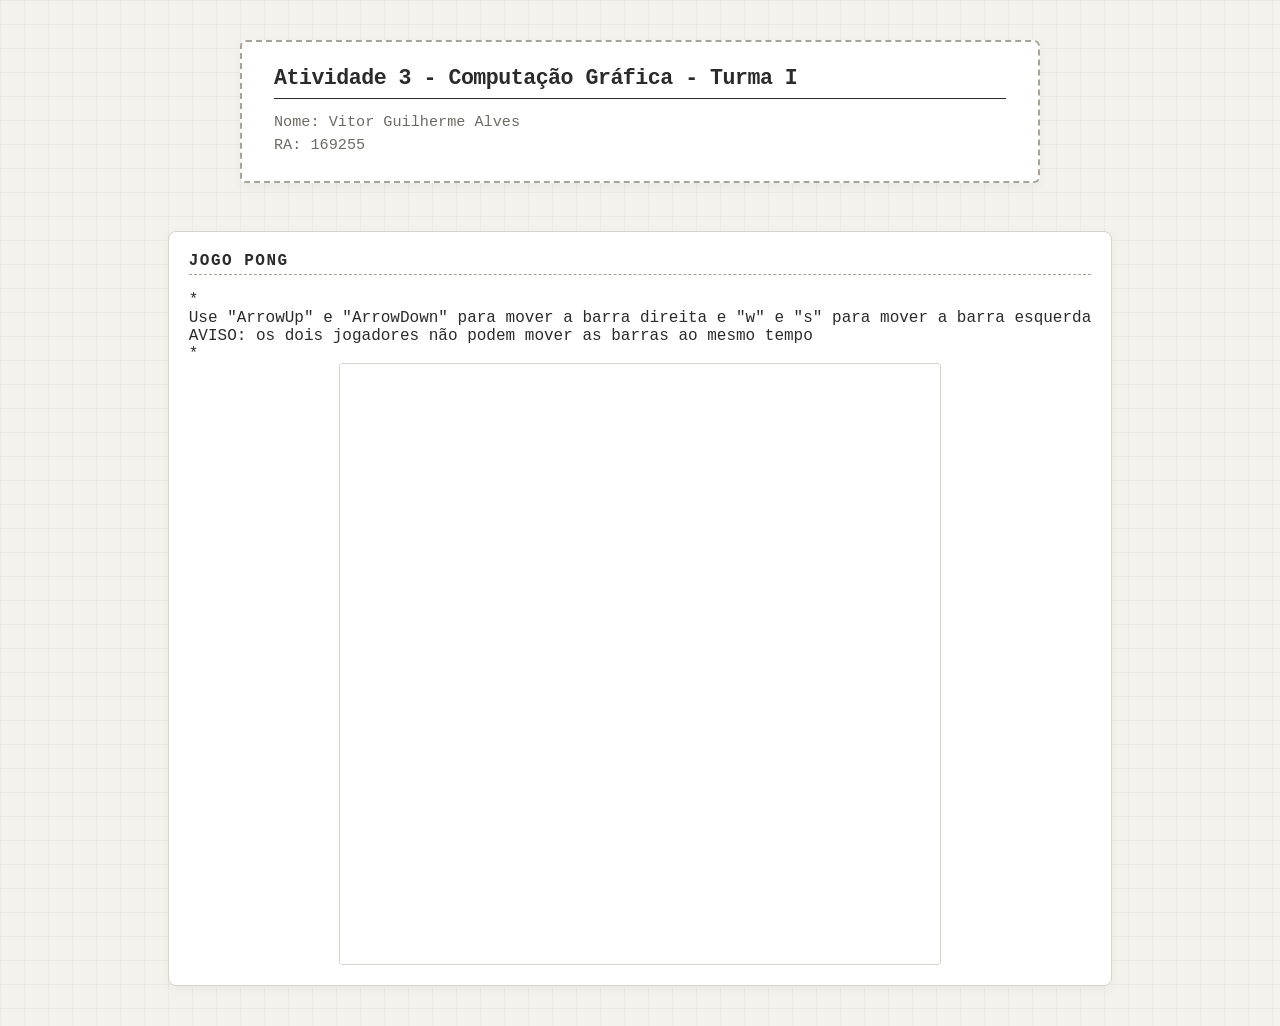
==== atividade 4 - animação POO/index.html @ ccef5398 "atividade 4 animação robo" ====
<!DOCTYPE html>
<html lang="pt-BR">
<head>
    <meta charset="UTF-8">
    <meta name="viewport" content="width=device-width, initial-scale=1.0">
    <title>Exercício WebGL - Manipulação de Canvas</title>
    <link rel="stylesheet" href="style.css">
</head>

<body>

    <header class="header">
        <div class="header-content">

            <h1>Atividade 3 - Computação Gráfica - Turma I</h1>

            <p>
                Nome: Vitor Guilherme Alves
            </p>
            <p>
                RA: 169255
            </p>

        </div>
    </header>


    <main class="container">

        <section class="canvas-section">

            <div class="canvas-grid">

                <!-- CANVAS 1 -->
                <article class="canvas-card">

                    <div class="canvas-title">
                        <h3>Jogo Pong</h3>
                        <p>*</p>
                        <p>Use "ArrowUp" e "ArrowDown" para mover a barra direita e "w" e "s" para mover a barra esquerda</p>
                        <p>AVISO: os dois jogadores não podem mover as barras ao mesmo tempo</p>
                        <p>*</p>
                    </div>

                    <div class="canvas-wrapper">
                        <canvas
                            id="canvas1"
                            width="600"
                            height="600">
                        </canvas>
                    </div>

                </article>

            </div>

        </section>

    </main>

    <script src="m3.js"></script>
    <script  src="main.js"></script>
</body>
</html>
---- atividade 4 - animação POO/style.css ----
:root {
    --bg-color: #f4f2ec;
    --card-bg: #ffffff;
    --text-main: #2b2b2b;
    --text-muted: #6e6b66;
    --border-color: #d8d3c9;
    --sketch-line: #a8a297;
    --shadow: 0 4px 12px rgba(0, 0, 0, 0.04);
}

* {
    box-sizing: border-box;
    margin: 0;
    padding: 0;
}

body {
    font-family: 'Courier New', Courier, monospace;
    background-color: var(--bg-color);
    /* Padrão de fundo estilo bloco de rascunho / papel milimetrado */
    background-image: 
        linear-gradient(to right, rgba(0, 0, 0, 0.03) 1px, transparent 1px),
        linear-gradient(to bottom, rgba(0, 0, 0, 0.03) 1px, transparent 1px);
    background-size: 24px 24px;
    color: var(--text-main);
    padding: 2.5rem 1.5rem;
    min-height: 100vh;
}

.header {
    max-width: 800px;
    margin: 0 auto 3rem auto;
    background: var(--card-bg);
    border: 2px dashed var(--sketch-line);
    border-radius: 6px;
    padding: 1.5rem 2rem;
    box-shadow: var(--shadow);
}

.header-content h1 {
    font-size: 1.35rem;
    font-weight: 700;
    letter-spacing: -0.5px;
    margin-bottom: 0.75rem;
    padding-bottom: 0.5rem;
    border-bottom: 1px solid var(--text-main);
}

.header-content p {
    font-size: 0.95rem;
    color: var(--text-muted);
    line-height: 1.5;
}

.container {
    max-width: 1300px;
    margin: 0 auto;
}

.canvas-grid {
    display: flex;
    flex-wrap: wrap;
    gap: 2rem;
    justify-content: center;
}

.canvas-card {
    background: var(--card-bg);
    border: 1px solid var(--border-color);
    border-radius: 8px;
    padding: 1.25rem;
    box-shadow: var(--shadow);
    transition: transform 0.2s ease, box-shadow 0.2s ease;
    display: flex;
    flex-direction: column;
    align-items: center;
}

.canvas-card:hover {
    transform: translateY(-3px);
    box-shadow: 0 8px 18px rgba(0, 0, 0, 0.07);
}

.canvas-title h3 {
    font-size: 1rem;
    text-transform: uppercase;
    letter-spacing: 1.5px;
    margin-bottom: 1rem;
    color: var(--text-main);
    border-bottom: 1px dashed var(--sketch-line);
    padding-bottom: 0.25rem;
}

.canvas-wrapper {
    border: 1px solid var(--border-color);
    border-radius: 4px;
    background-color: #fafafa;
    overflow: hidden;
    display: flex;
    justify-content: center;
    align-items: center;
}

canvas {
    display: block;
    background-color: #ffffff;
}
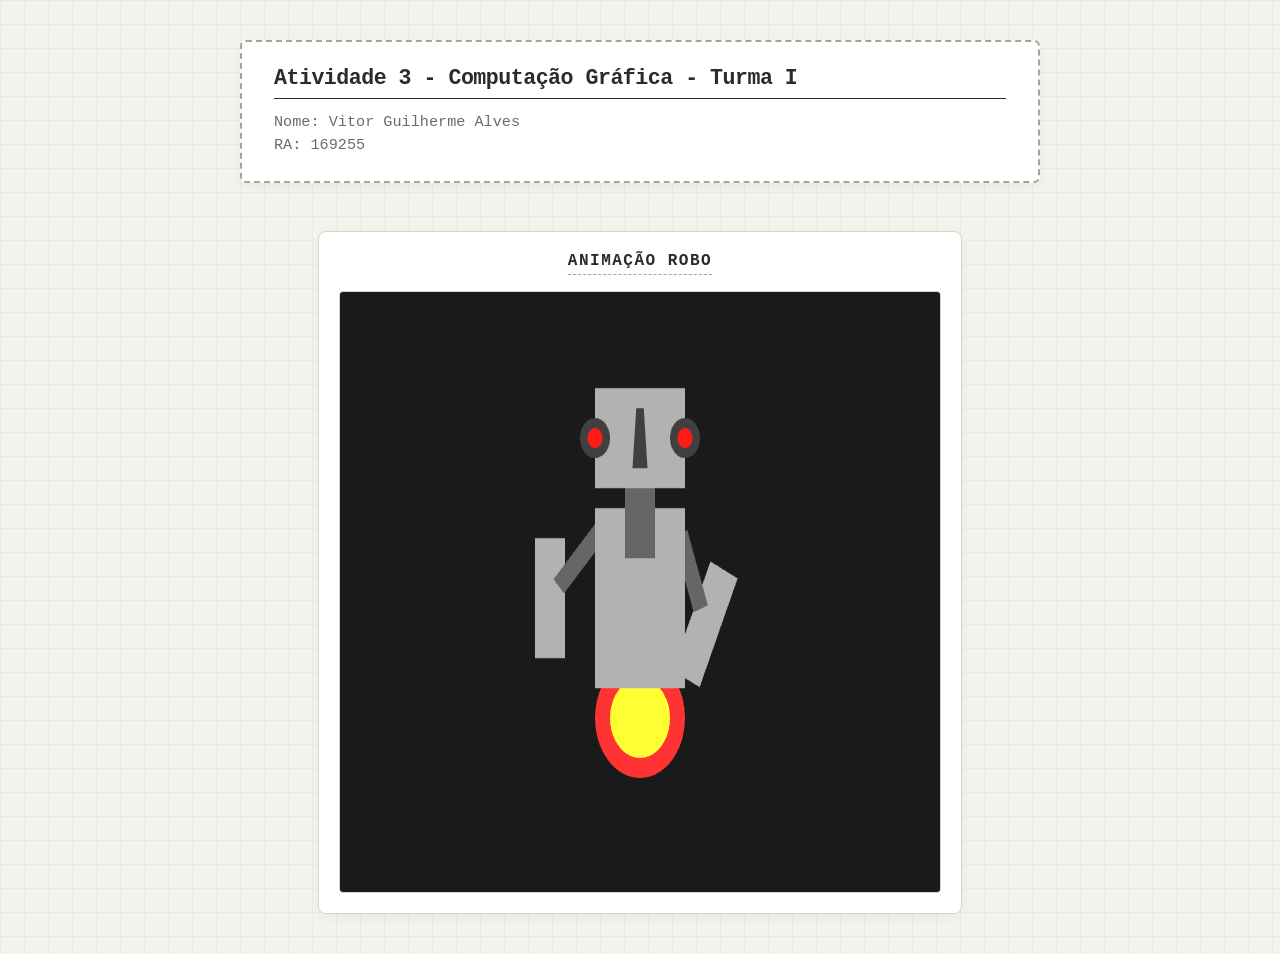
==== commit 571fa074: "consertando erro" ====
--- a/atividade 4 - animação POO/index.html
+++ b/atividade 4 - animação POO/index.html
@@ -35,11 +35,7 @@
                 <article class="canvas-card">
 
                     <div class="canvas-title">
-                        <h3>Jogo Pong</h3>
-                        <p>*</p>
-                        <p>Use "ArrowUp" e "ArrowDown" para mover a barra direita e "w" e "s" para mover a barra esquerda</p>
-                        <p>AVISO: os dois jogadores não podem mover as barras ao mesmo tempo</p>
-                        <p>*</p>
+                        <h3>Animação Robo</h3>
                     </div>
 
                     <div class="canvas-wrapper">
